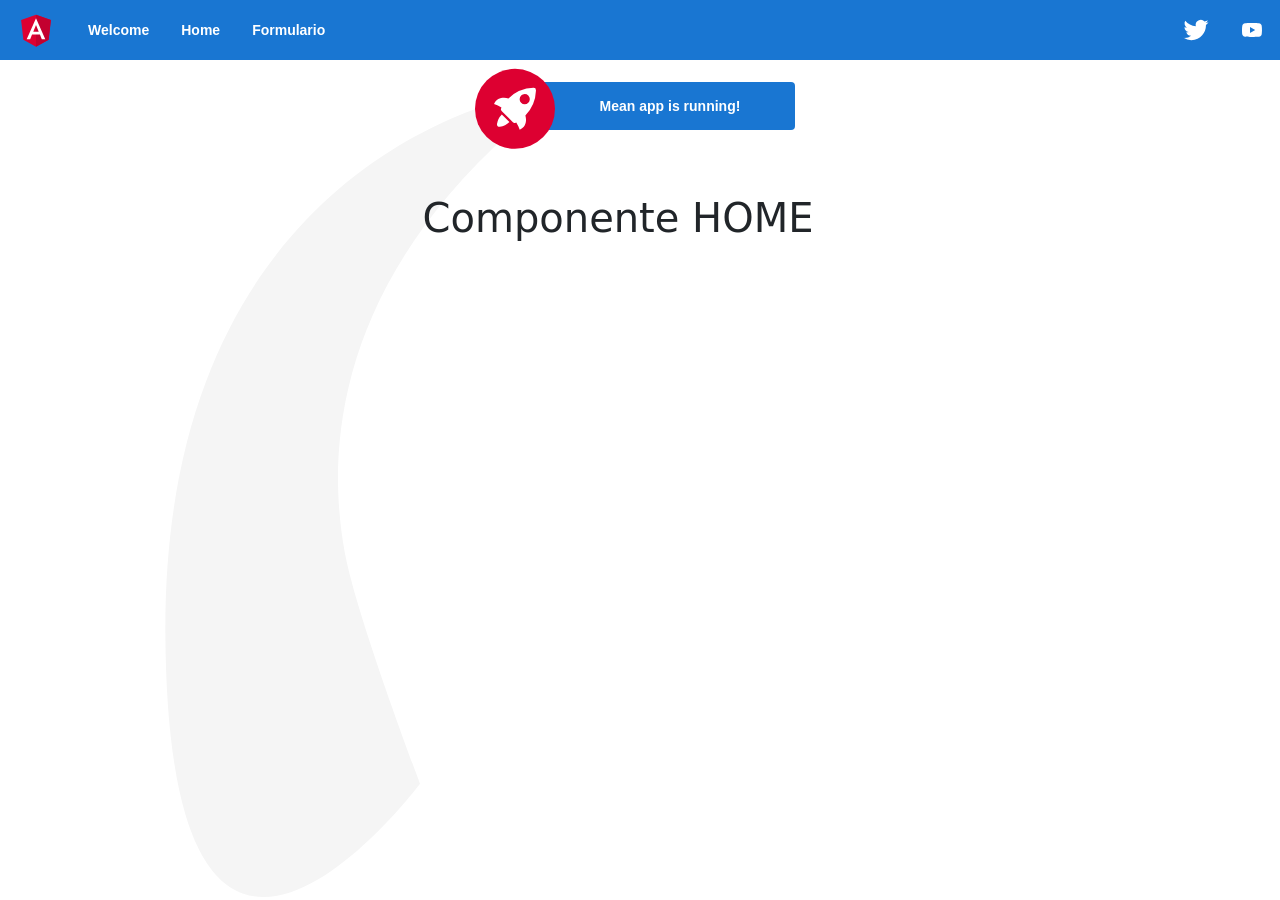
==== docs/index.html @ c8eeb037 "commit2" ====
<!DOCTYPE html><html lang="en"><head>
  <meta charset="utf-8">
  <title>Mean</title>
  <!-- <base href="/"> -->
  <meta name="viewport" content="width=device-width, initial-scale=1">
  <link rel="icon" type="image/x-icon" href="favicon.ico">
  <!-- CSS only -->
  <link href="https://cdn.jsdelivr.net/npm/bootstrap@5.2.2/dist/css/bootstrap.min.css" rel="stylesheet" integrity="sha384-Zenh87qX5JnK2Jl0vWa8Ck2rdkQ2Bzep5IDxbcnCeuOxjzrPF/et3URy9Bv1WTRi" crossorigin="anonymous">
<link rel="stylesheet" href="styles.ef46db3751d8e999.css"></head>
<body>
  <app-root></app-root>

  <!-- JavaScript Bundle with Popper -->
  <script src="https://cdn.jsdelivr.net/npm/bootstrap@5.2.2/dist/js/bootstrap.bundle.min.js" integrity="sha384-OERcA2EqjJCMA+/3y+gxIOqMEjwtxJY7qPCqsdltbNJuaOe923+mo//f6V8Qbsw3" crossorigin="anonymous"></script>
<script src="runtime.ee8aed65c4ff389d.js" type="module"></script><script src="polyfills.883ce1a0078137ea.js" type="module"></script><script src="main.69f3e474aae1ffa1.js" type="module"></script>

</body></html>
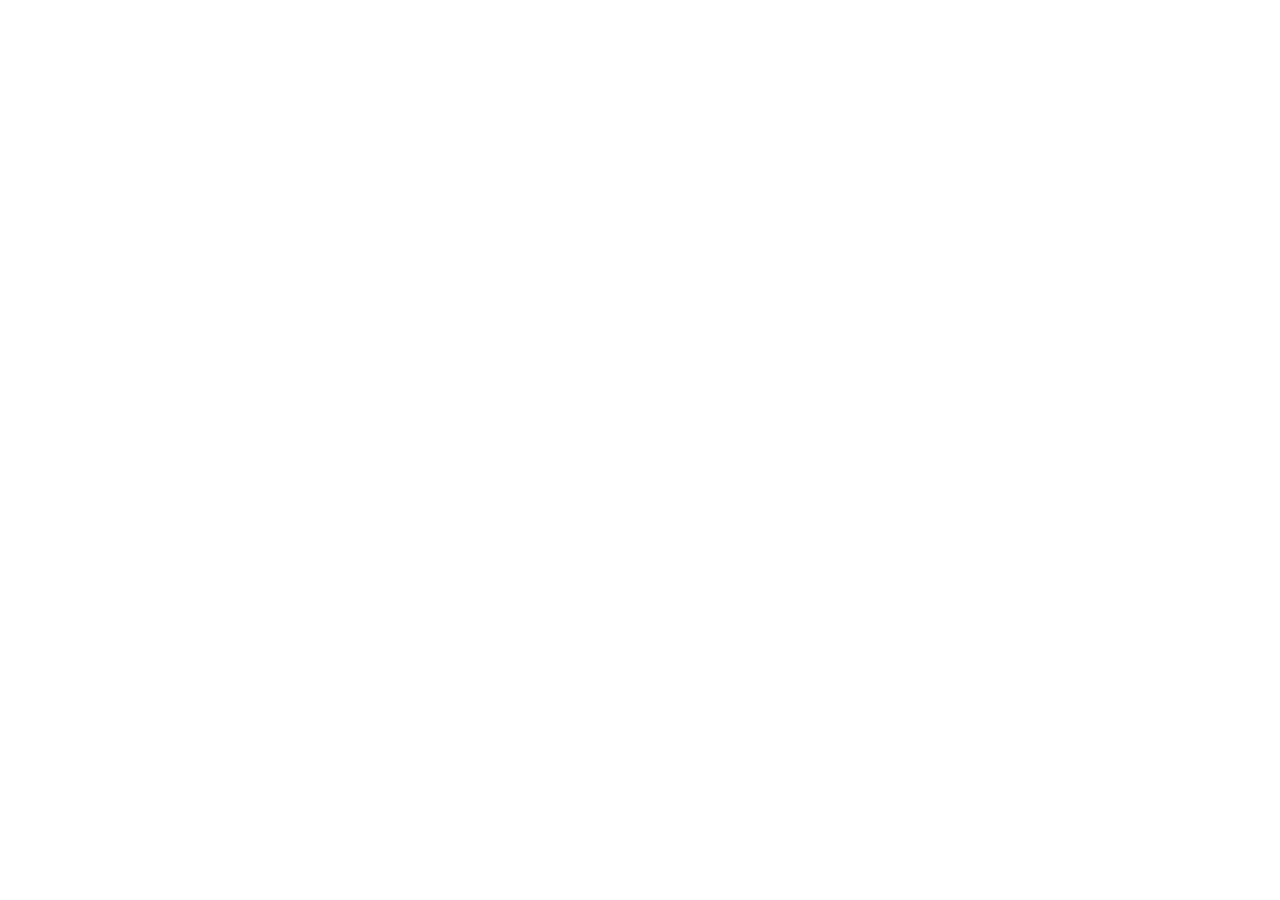
==== commit 0ea3025b: "Deployy" ====
--- a/docs/index.html
+++ b/docs/index.html
@@ -1,7 +1,7 @@
 <!DOCTYPE html><html lang="en"><head>
   <meta charset="utf-8">
   <title>Mean</title>
-  <!-- <base href="/"> -->
+  <base href="/">
   <meta name="viewport" content="width=device-width, initial-scale=1">
   <link rel="icon" type="image/x-icon" href="favicon.ico">
   <!-- CSS only -->
@@ -12,6 +12,6 @@
 
   <!-- JavaScript Bundle with Popper -->
   <script src="https://cdn.jsdelivr.net/npm/bootstrap@5.2.2/dist/js/bootstrap.bundle.min.js" integrity="sha384-OERcA2EqjJCMA+/3y+gxIOqMEjwtxJY7qPCqsdltbNJuaOe923+mo//f6V8Qbsw3" crossorigin="anonymous"></script>
-<script src="runtime.ee8aed65c4ff389d.js" type="module"></script><script src="polyfills.883ce1a0078137ea.js" type="module"></script><script src="main.69f3e474aae1ffa1.js" type="module"></script>
+<script src="runtime.ee8aed65c4ff389d.js" type="module"></script><script src="polyfills.883ce1a0078137ea.js" type="module"></script><script src="main.596d853f5b481e7d.js" type="module"></script>
 
 </body></html>
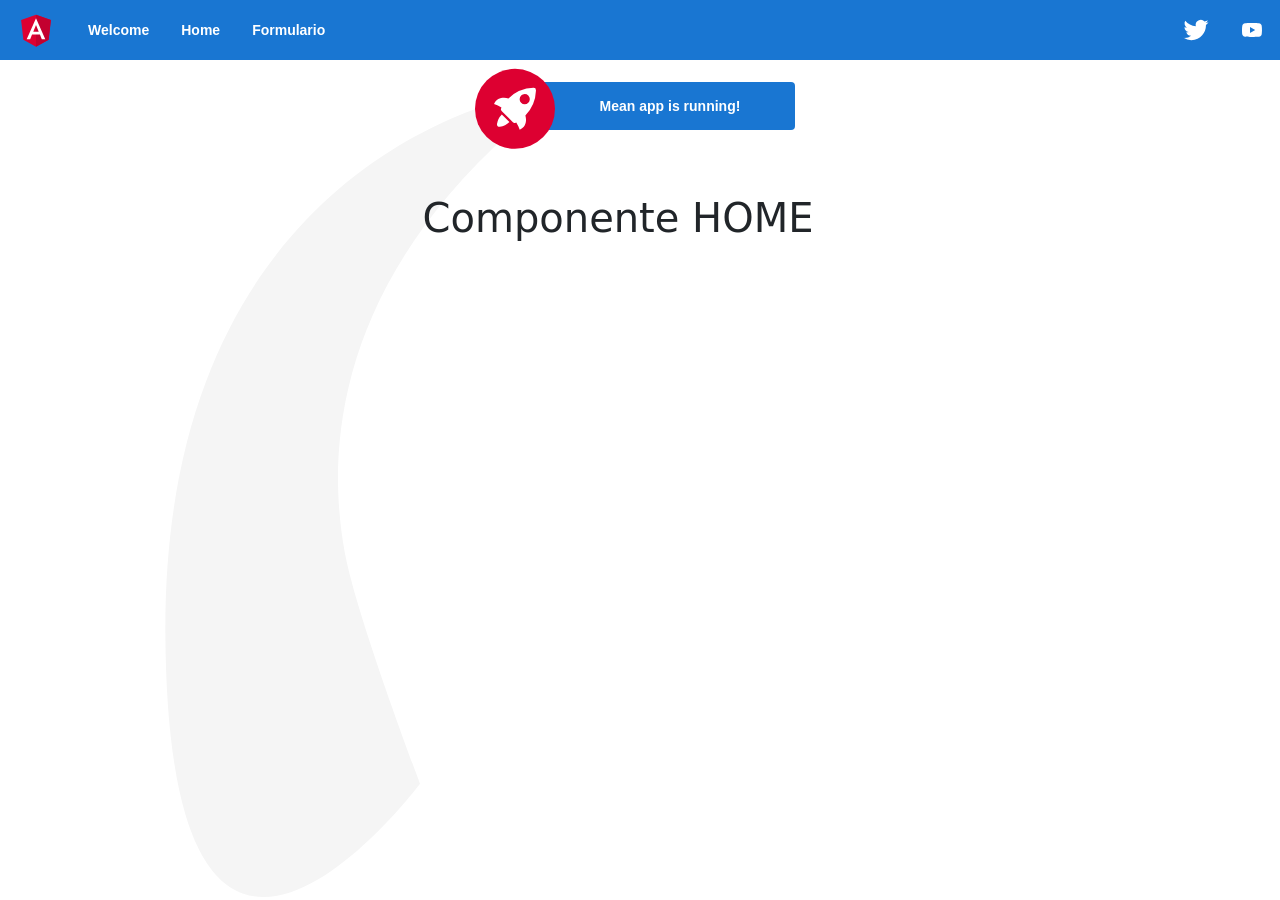
==== commit fcfb8435: "Deploy 3" ====
--- a/docs/index.html
+++ b/docs/index.html
@@ -1,7 +1,7 @@
 <!DOCTYPE html><html lang="en"><head>
   <meta charset="utf-8">
   <title>Mean</title>
-  <base href="/">
+  <!-- <base href="/"> -->
   <meta name="viewport" content="width=device-width, initial-scale=1">
   <link rel="icon" type="image/x-icon" href="favicon.ico">
   <!-- CSS only -->
